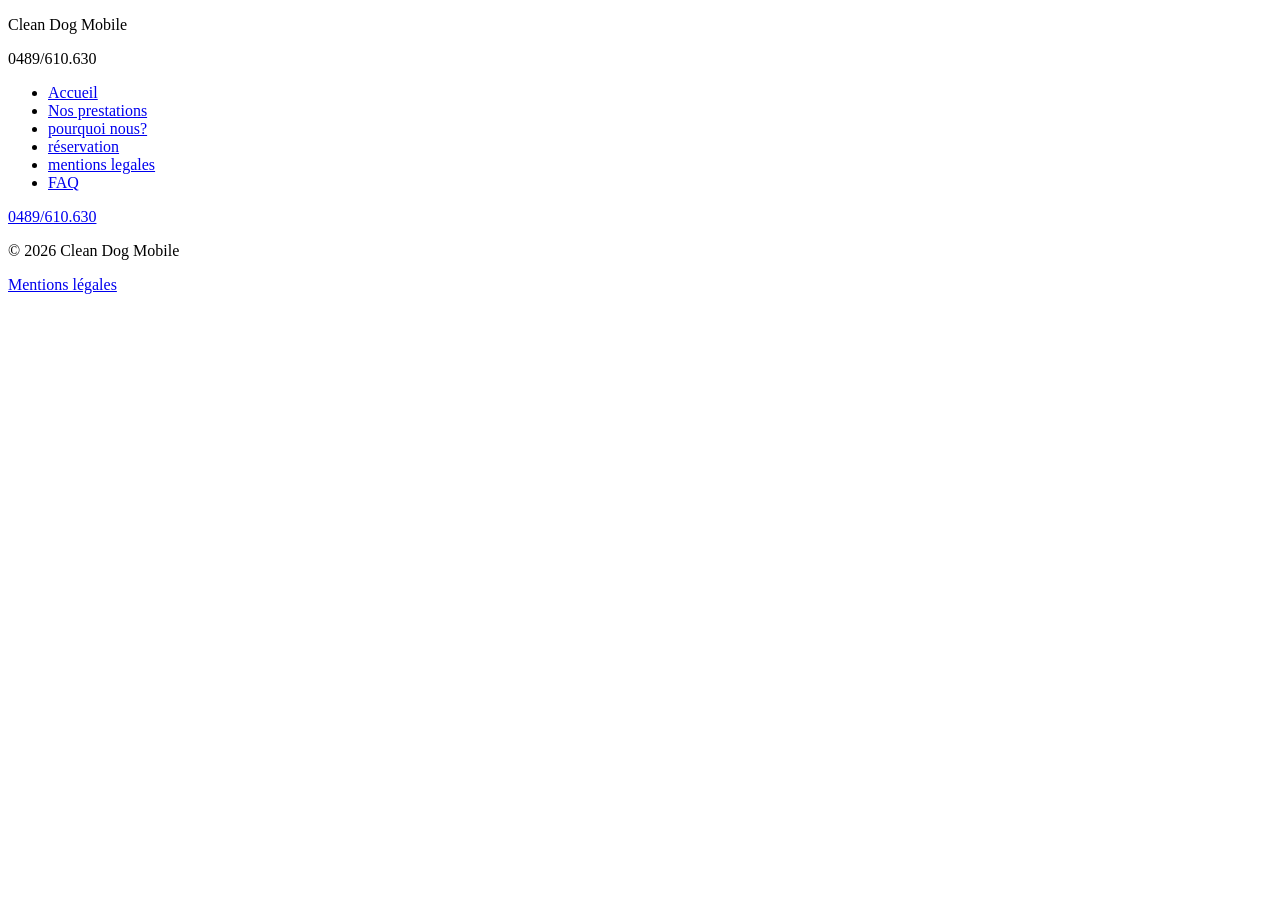
==== clean dog/index.html @ bf409eac "Add files via upload" ====
<!DOCTYPE html>
<html lang="fr">
<head>
    <meta charset="UTF-8">
    <meta name="viewport" content="width=device-width, initial-scale=1.0">
    <title>Accueil</title>
</head>
<body>
 <header>
    <p>Clean Dog Mobile</p>
    <p>0489/610.630</p>  
     <nav>
    <ul>
      <li><a href="index.html"aria-current="page">Accueil</a></li>
      <li><a href="prestations.html">Nos prestations</a></li>
      <li><a href="pourquoi.html">pourquoi nous?</a></li>
      <li><a href="reservation.html">réservation</a></li>
      <li><a href="mentions.html">mentions legales</a></li>
      <li><a href="faq.html">FAQ</a></li>
    </ul>
  </nav>
 </header>  
 <footer>
   <a href=" tel : 0489/610.630" >0489/610.630</a>
   <p>© 2026 Clean Dog Mobile</p>
   <a href="mentions-legales.html">Mentions légales</a>
 </footer> 
</body>
</html>
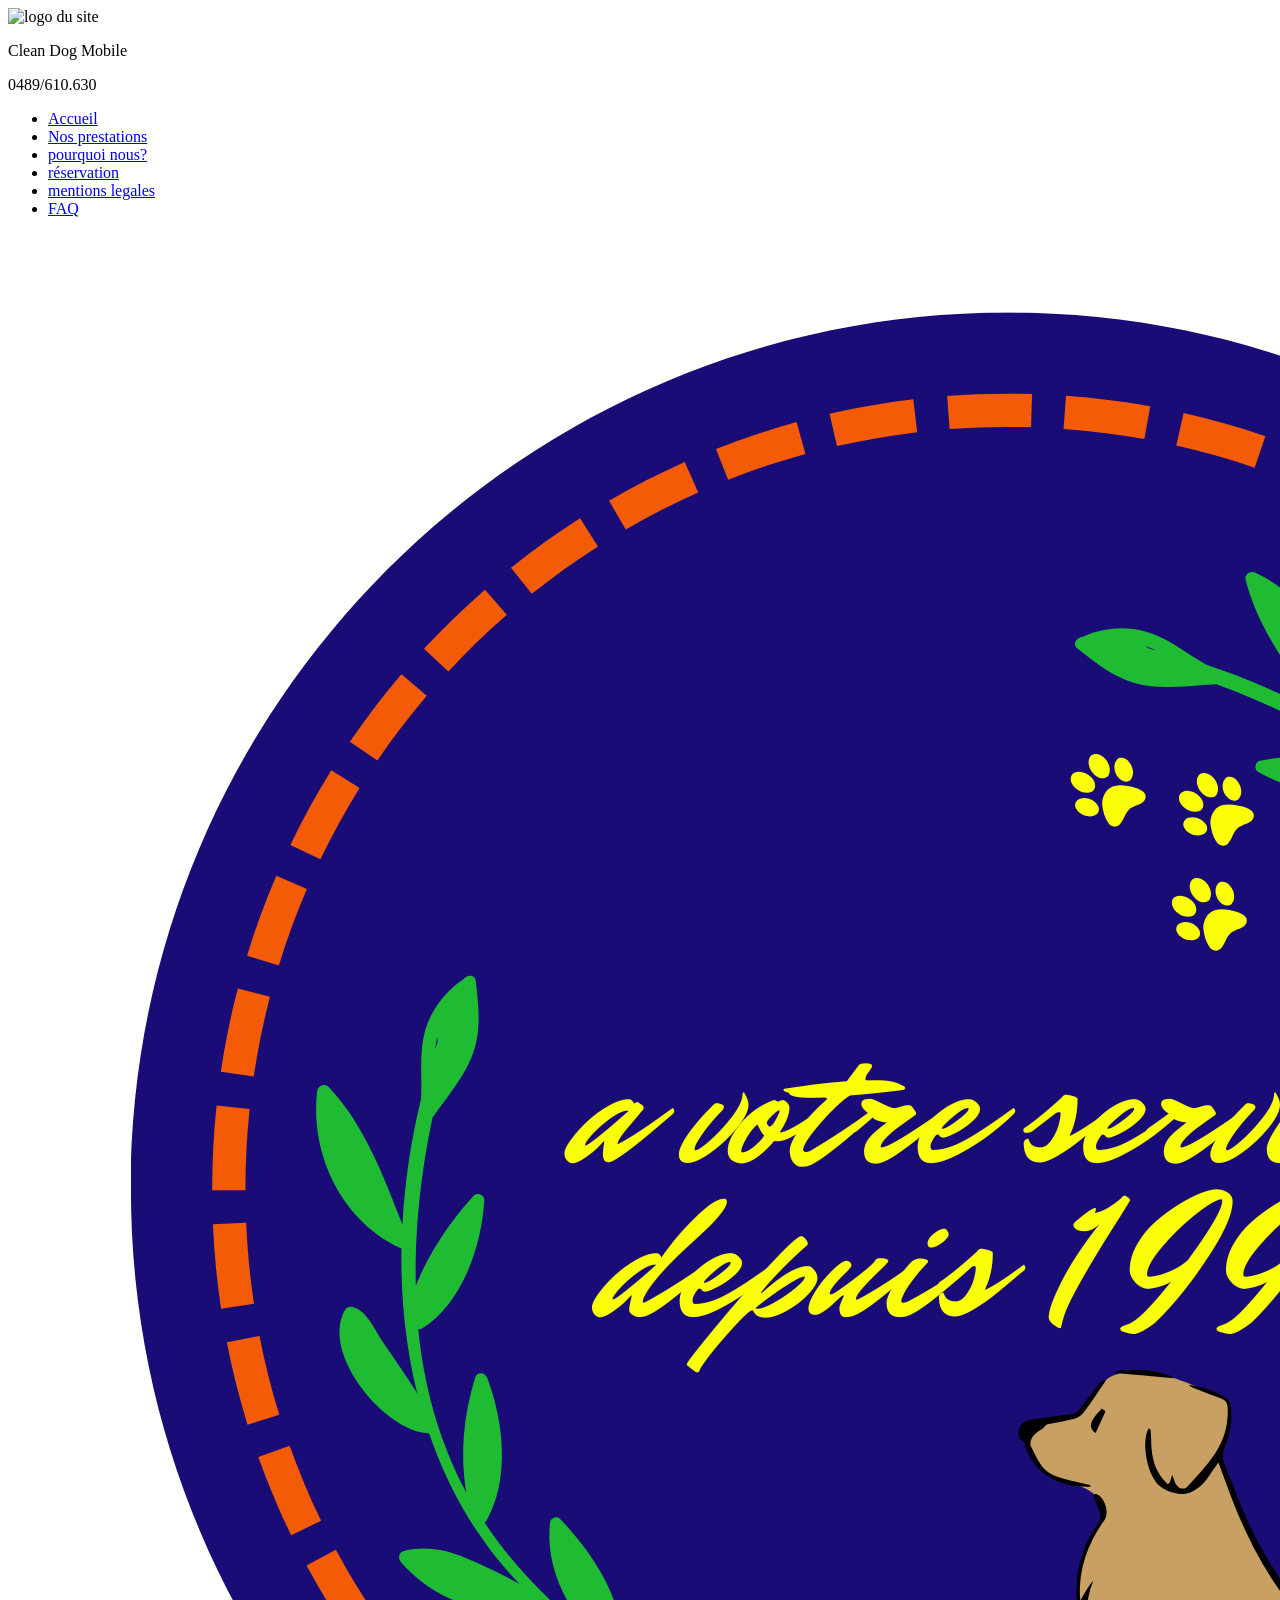
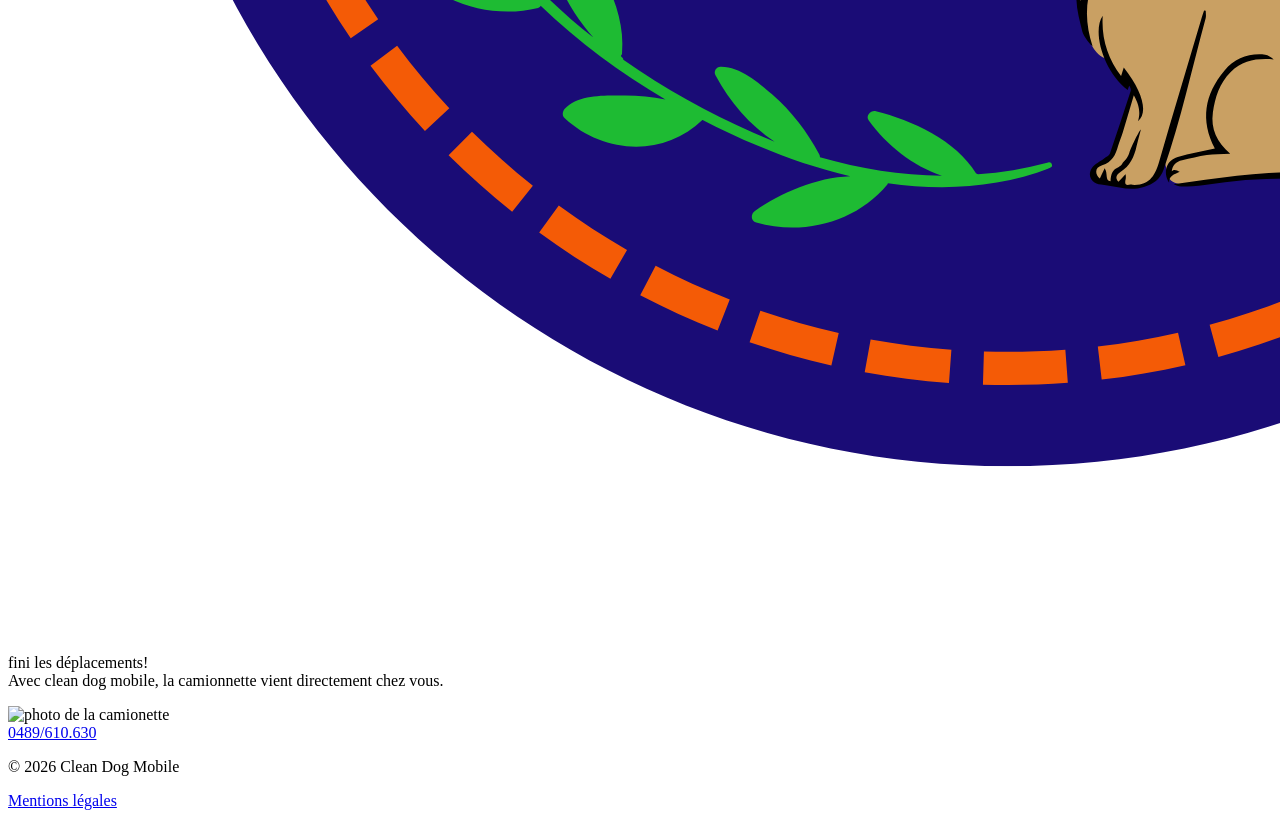
==== commit c48a5551: "Add files via upload" ====
--- a/clean dog/index.html
+++ b/clean dog/index.html
@@ -7,6 +7,7 @@
 </head>
 <body>
  <header>
+  <img src="logo transparent.png" alt="logo du site">
     <p>Clean Dog Mobile</p>
     <p>0489/610.630</p>  
      <nav>
@@ -20,6 +21,10 @@
     </ul>
   </nav>
  </header>  
+ <img src="image/badge d'experience.png" alt="badge d'experience">
+ <p>fini les déplacements! <br> Avec clean dog mobile, la camionnette vient directement chez vous.
+ </p>
+ <img src="camionette.jpg" alt=" photo de la camionette">
  <footer>
    <a href=" tel : 0489/610.630" >0489/610.630</a>
    <p>© 2026 Clean Dog Mobile</p>
